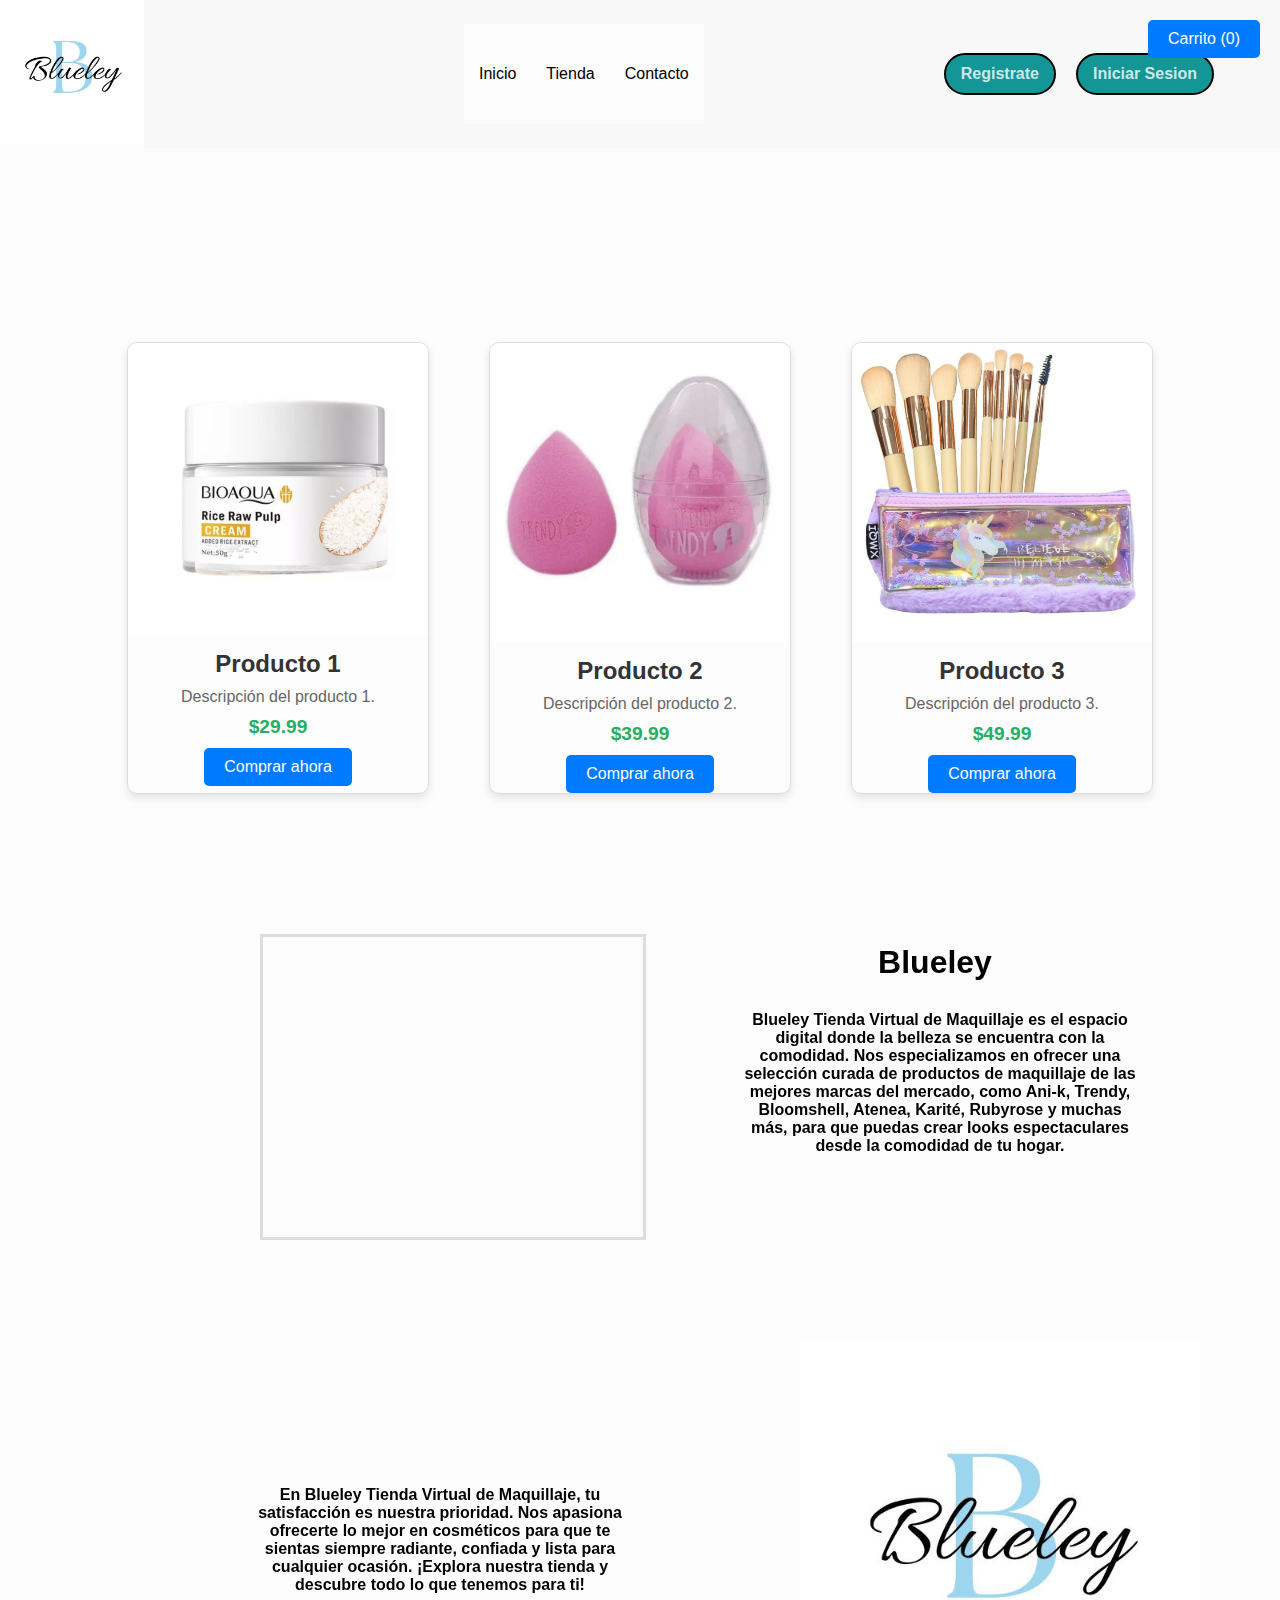
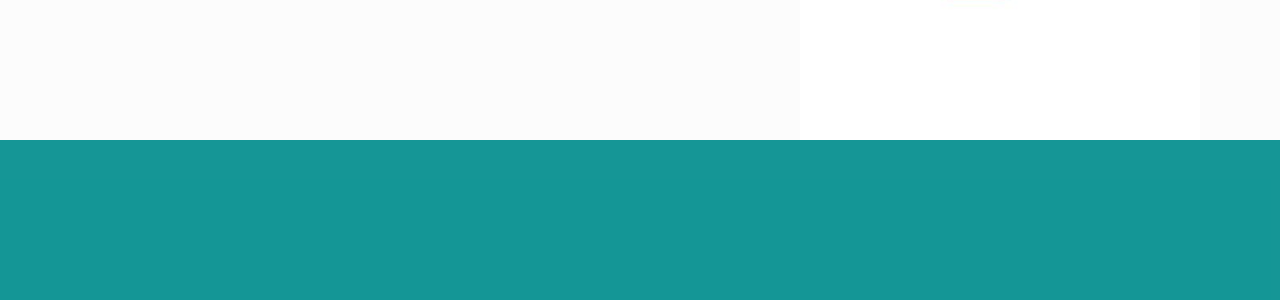
==== src/Index.html @ ee38b4e5 "Se agregan las secciones de tienda y contacto, se establece el boton de carrito que toca ajustarce" ====
<!DOCTYPE html>
<html>
  <head>
    <meta charset="utf-8" />
    <meta http-equiv="X-UA-Compatible" content="IE=edge" />
    <title>Bluley</title>
    <meta name="viewport" content="width=device-width, initial-scale=1" />
    <link
      rel="stylesheet"
      type="text/css"
      media="screen"
      href="Estilos/style.css"
    />
    <link rel="stylesheet" href="index.php" />
    <link rel="stylesheet" href="index.sql" />

    <link rel="icon" href="img/Bluley logo.jpg" />
    <script src="Inicio.js"></script>
  </head>
  <body>
    <!-- Cabecera -->
    <header class="Cabecera">
      <a href="#" class="logo"> <img src="img/Bluley logo.jpg" /></a>
      <nav>
        <ul>
          <li>
            <a href="Index.html" class="link">Inicio</a>
          </li>

          <li><a href="Tienda.html">Tienda</a></li>
          <li><a href="Contacto.html">Contacto</a></li>
        </ul>
      </nav>
      <!-- Botón del carrito -->
      <button class="cart-button" onclick="toggleCart()">Carrito (0)</button>

      <!-- Carrito -->
      <div class="cart-container" id="cart">
        <div class="cart-header">
          <h2>Carrito</h2>
          <button onclick="toggleCart()">×</button>
        </div>
        <div class="cart-items" id="cart-items">
          <!-- Productos del carrito -->
        </div>
        <div class="cart-footer">Total: $<span id="cart-total">0.00</span></div>
      </div>

      <button class="button1">Registrate</button>
      <button class="button2">Iniciar Sesion</button>
    </header>

    <video muted autoplay loop>
      <source
        src="Video/coverr-putting-makeup-on-3918-1080p.mp4"
        type="video/mp4"
      />
    </video>

    <div class="product-row">
      <div class="product-card">
        <img
          src="img/Crema de Bioa.jpg"
          alt="Producto 1"
          class="product-image"
        />
        <h2 class="product-title">Producto 1</h2>
        <p class="product-description">Descripción del producto 1.</p>
        <span class="product-price">$29.99</span>
        <button class="buy-button">Comprar ahora</button>
      </div>
      <div class="product-card">
        <img src="img/La esponja .jpg" alt="Producto 2" class="product-image" />
        <h2 class="product-title">Producto 2</h2>
        <p class="product-description">Descripción del producto 2.</p>
        <span class="product-price">$39.99</span>
        <button class="buy-button">Comprar ahora</button>
      </div>
      <div class="product-card">
        <img src="img/Brochas.jpg" alt="Producto 3" class="product-image" />
        <h2 class="product-title">Producto 3</h2>
        <p class="product-description">Descripción del producto 3.</p>
        <span class="product-price">$49.99</span>
        <button class="buy-button">Comprar ahora</button>
      </div>
    </div>

    <div class="video-text-grid">
      <video class="circular-video" autoplay muted loop>
        <source
          src="Video/coverr-cosmic-blue-glitter-makeup-close-up-1080p.mp4"
          type="video/mp4"
        />
        Tu navegador no soporta el video.
      </video>

      <div>
        <h1 class="Titulo1">Blueley</h1>
        <p class="Parrafo1">
          Blueley Tienda Virtual de Maquillaje es el espacio digital donde la
          belleza se encuentra con la comodidad. Nos especializamos en ofrecer
          una selección curada de productos de maquillaje de las mejores marcas
          del mercado, como Ani-k, Trendy, Bloomshell, Atenea, Karité, Rubyrose
          y muchas más, para que puedas crear looks espectaculares desde la
          comodidad de tu hogar.
        </p>
      </div>
    </div>

    <div class="contenedor">
      <p>
        En Blueley Tienda Virtual de Maquillaje, tu satisfacción es nuestra
        prioridad. Nos apasiona ofrecerte lo mejor en cosméticos para que te
        sientas siempre radiante, confiada y lista para cualquier ocasión.
        ¡Explora nuestra tienda y descubre todo lo que tenemos para ti!
      </p>
      <img src="img/Bluley logo.jpg" alt="Logo descriptivo" />
    </div>

    <!-- Footer -->
    <footer class="footer"></footer>
  </body>
</html>
---- src/Estilos/style.css ----
* {
  font-family: Arial, sans-serif;
  margin: 0;
  padding: 0;
  background-color: #fcfcfc;
}

header {
  background-color: #f8f8f8;

  display: flex;
  align-items: center; /* Alinea verticalmente */

  width: 80.6rem;
  font-size: 16px;
}

.logo img {
  max-width: 9rem; /* El logo no será más ancho que 100px */
  height: auto; /* Mantiene la proporción */
}

nav {
  display: grid;
  display: flex; /* Activa Flexbox */
  justify-content: center; /* Centra horizontalmente */
  align-items: center; /* Centra verticalmente si es necesario */
  height: 100px; /* Ajusta según el diseño */
  margin-left: 20rem;
}

nav ul {
  list-style: none;
  display: flex;
  text-align: center;
  justify-content: center;
}

nav ul li a {
  display: block;

  text-decoration: none;
  padding: -0px 15px; /* Reducimos el padding */
  color: #000000;
  align-items: center;

  transition: background-color 0.3s;
}

.button1 {
  display: inline-block;
  padding: 10px 15px;
  font-weight: 750;
  font-family: Arial, Helvetica, sans-serif;

  color: rgba(255, 255, 255, 0.795);
  margin-inline-start: 15rem;

  border-radius: 5px;
  font-size: 16px;
  text-align: center;
  border: none;
  cursor: pointer;
  border-radius: 10rem;
  background-color: rgba(9, 145, 145, 0.952);
  border: 2px solid #000000; /* Grosor, estilo y color */
}

.button1:hover {
  background-color: #030303;
}

.button2 {
  display: grid;
  padding: 10px 15px;
  font-weight: 750;
  font-family: Arial, Helvetica, sans-serif;
  margin: 20px;
  color: rgba(255, 255, 255, 0.795);

  border-radius: 10rem;
  font-size: 16px;
  text-align: center;
  border: none;
  cursor: pointer;
  background-color: rgba(9, 145, 145, 0.952);
  border: 2px solid #000000; /* Grosor, estilo y color */
}

.button2:hover {
  background-color: #030303;
}

.product-card {
  width: 300px; /* Ancho del contenedor */
  border: 1px solid #ddd; /* Borde sutil */
  border-radius: 10px; /* Bordes redondeados */
  box-shadow: 0 4px 8px rgba(0, 0, 0, 0.1); /* Sombra suave */
  overflow: hidden; /* Recorta contenido fuera de los bordes redondeados */
  text-align: center; /* Centra el texto */
  font-family: Arial, sans-serif; /* Fuente del texto */
  margin: 20px; /* Espaciado alrededor del contenedor */
}

.product-image {
  width: 100%; /* Imagen ocupa todo el ancho */
  height: auto; /* Mantiene la proporción */
}

.product-title {
  font-size: 1.5em; /* Tamaño del título */
  margin: 10px 0; /* Espaciado superior e inferior */
  color: #333; /* Color del texto */
}

.product-description {
  font-size: 1em; /* Tamaño de la descripción */
  color: #666; /* Color gris para el texto */
  margin: 10px; /* Espaciado alrededor */
}

.product-price {
  font-size: 1.2em; /* Tamaño del precio */
  font-weight: bold; /* Texto en negrita */
  color: #27ae60; /* Verde */
  display: block; /* Ocupa una línea completa */
  margin: 10px 0; /* Espaciado */
}

.buy-button {
  background-color: #007bff; /* Azul brillante */
  color: white; /* Texto blanco */
  border: none; /* Sin borde */
  border-radius: 5px; /* Bordes redondeados */
  padding: 10px 20px; /* Relleno interno */
  font-size: 1em; /* Tamaño del texto */
  cursor: pointer; /* Cambia el cursor al pasar sobre el botón */
  transition: background-color 0.3s ease; /* Animación de transición */
}

.buy-button:hover {
  background-color: #0056b3; /* Oscurece el azul al pasar el ratón */
}

.product-row {
  display: flex; /* Activa Flexbox */
  gap: 20px; /* Espaciado entre los contenedores */
  justify-content: center; /* Centra los contenedores horizontalmente */
  flex-wrap: wrap; /* Permite que los elementos salten a la siguiente línea si es necesario */
  padding: 20px; /* Espaciado interno del contenedor principal */
}

.product-card {
  width: 300px; /* Tamaño fijo de cada tarjeta */
  border: 1px solid #ddd;
  border-radius: 10px;
  box-shadow: 0 4px 8px rgba(0, 0, 0, 0.1);
  text-align: center;
}

#Principal {
  background-image: url(img/Bluley\ logo.jpg);

  font-size: 18px;
  filter: brightness (80%);
  background-size: cover;
}

#hero {
  min-height: 100hv;
  position: relative;
}

video {
  position: relative;
  top: 0;
  left: 0;
  width: 100%;
  height: 20%;
  object-fit: cover;
}

.capa {
  position: absolute;
  top: 0;
  left: 0;
  width: 100%;
  height: 100%;
  background: #1c1c1d;
  opacity: 0.5;
  mix-blend-mode: overlay;
}

.Titulo1 {
  font-family: Arial, Helvetica, sans-serif;
  margin-left: 5rem;

  width: 250px;
  text-align: center;
  padding: 10px;
}

.Parrafo1 {
  font-family: Source Sans Pro, BlinkMacSystemFont, "Segoe UI", Roboto, Oxygen,
    Ubuntu, Cantarell, "Open Sans", "Helvetica Neue", sans-serif;
  font-weight: 600;
  text-align: center;
  width: 400px;
  padding: 20px;
}

/* Estilos para el botón del carrito */
.cart-button {
  position: fixed;
  top: 20px;
  right: 20px;
  background-color: #007bff;
  color: #fff;
  border: none;
  padding: 10px 20px;
  border-radius: 5px;
  cursor: pointer;
  font-size: 16px;
}

/* Estilos del carrito */
.cart-container {
  position: fixed;
  top: 0;
  right: -100%;
  width: 300px;
  height: 100%;
  background-color: #f8f9fa;
  box-shadow: -2px 0 5px rgba(0, 0, 0, 0.2);
  transition: right 0.3s ease;
  padding: 20px;
  display: flex;
  flex-direction: column;
}

.cart-container.open {
  right: 0;
}

.cart-header {
  display: flex;
  justify-content: space-between;
  align-items: center;
  margin-bottom: 10px;
}

.cart-header h2 {
  margin: 0;
}

.cart-header button {
  background: none;
  border: none;
  font-size: 20px;
  cursor: pointer;
}

.cart-items {
  flex: 1;
  overflow-y: auto; /* Permite la barra desplazante */
  border-top: 1px solid #ddd;
  padding-top: 10px;
}

.cart-item {
  display: flex;
  justify-content: space-between;
  margin-bottom: 10px;
}

.cart-footer {
  border-top: 1px solid #ddd;
  padding-top: 10px;
  font-weight: bold;
}

.contenedor {
  display: flex;
  align-items: center;
}

.contenedor img {
  height: 400px;
  margin-inline-start: 10rem;
}

.contenedor p {
  text-align: center;
  font-weight: 600;
  width: 400px;
  margin-left: 15rem;
}

.video-text-grid {
  display: grid;

  grid-template-columns: 1fr 1fr; /* Dos columnas iguales */
  padding: 100px;
  margin-left: 10rem;
}

.circular-video {
  position: unset;

  width: 380px; /* Ancho del video */
  height: 300px;

  border: 3px solid #ddd; /* Opcional: Borde decorativo */
  overflow: hidden; /* Oculta cualquier parte fuera de los bordes */
}

.footer {
  display: flex;
  justify-content: space-around; /* Espacia las columnas */
  background-color: rgba(9, 145, 145, 0.952);
  text-align: center;

  padding: 80px;
}

.footer div {
  max-width: 300px;
}

.footer h3 {
  margin-top: 0;
}

.footer a {
  text-decoration: none;
}

.footer a:hover {
  text-decoration: underline;
}
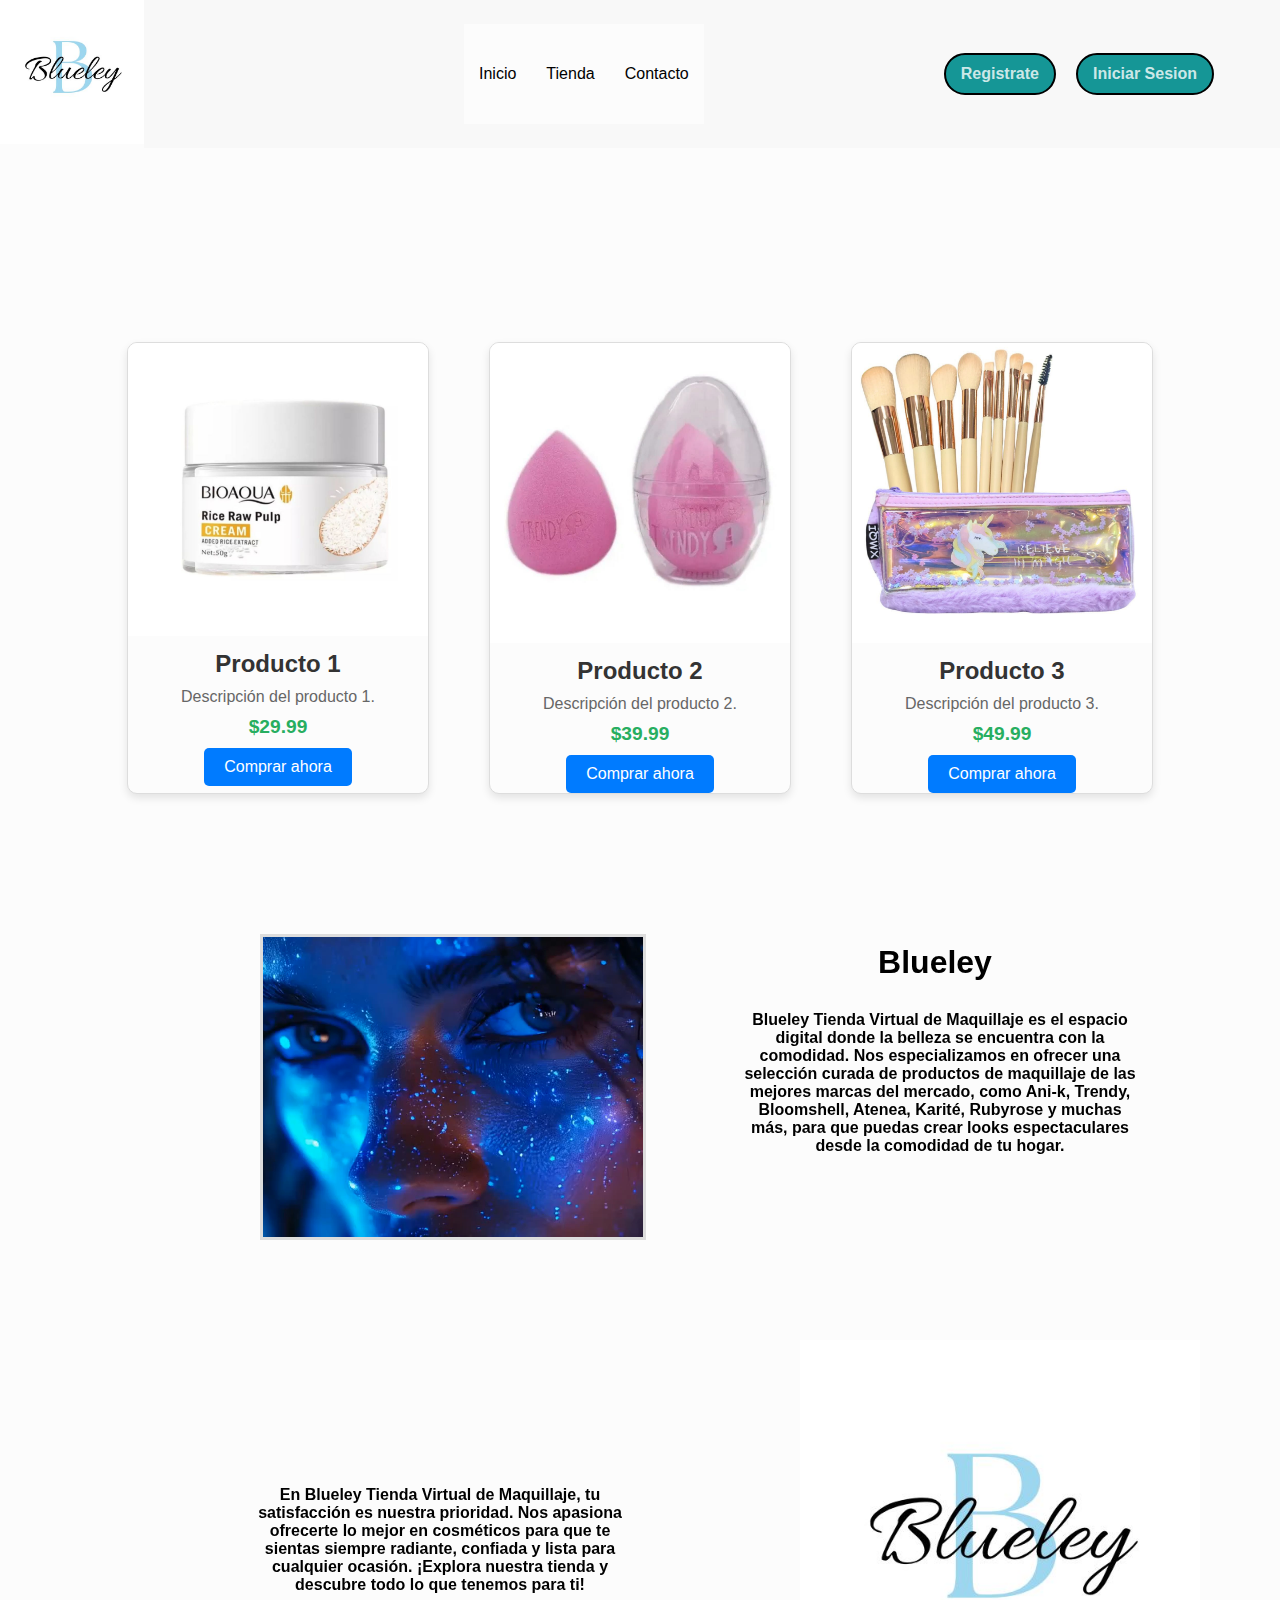
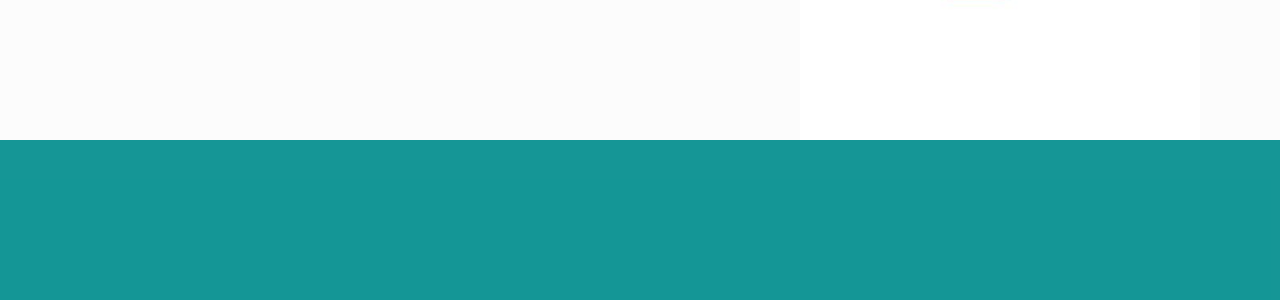
==== commit 91e225e7: "Se agregan las secciones de registrarse y login le da la funcion a los respectivos botones su funcio" ====
--- a/src/Index.html
+++ b/src/Index.html
@@ -28,23 +28,9 @@
           </li>
 
           <li><a href="Tienda.html">Tienda</a></li>
-          <li><a href="Contacto.html">Contacto</a></li>
+          <li><a href="">Contacto</a></li>
         </ul>
       </nav>
-      <!-- Botón del carrito -->
-      <button class="cart-button" onclick="toggleCart()">Carrito (0)</button>
-
-      <!-- Carrito -->
-      <div class="cart-container" id="cart">
-        <div class="cart-header">
-          <h2>Carrito</h2>
-          <button onclick="toggleCart()">×</button>
-        </div>
-        <div class="cart-items" id="cart-items">
-          <!-- Productos del carrito -->
-        </div>
-        <div class="cart-footer">Total: $<span id="cart-total">0.00</span></div>
-      </div>
 
       <button class="button1">Registrate</button>
       <button class="button2">Iniciar Sesion</button>
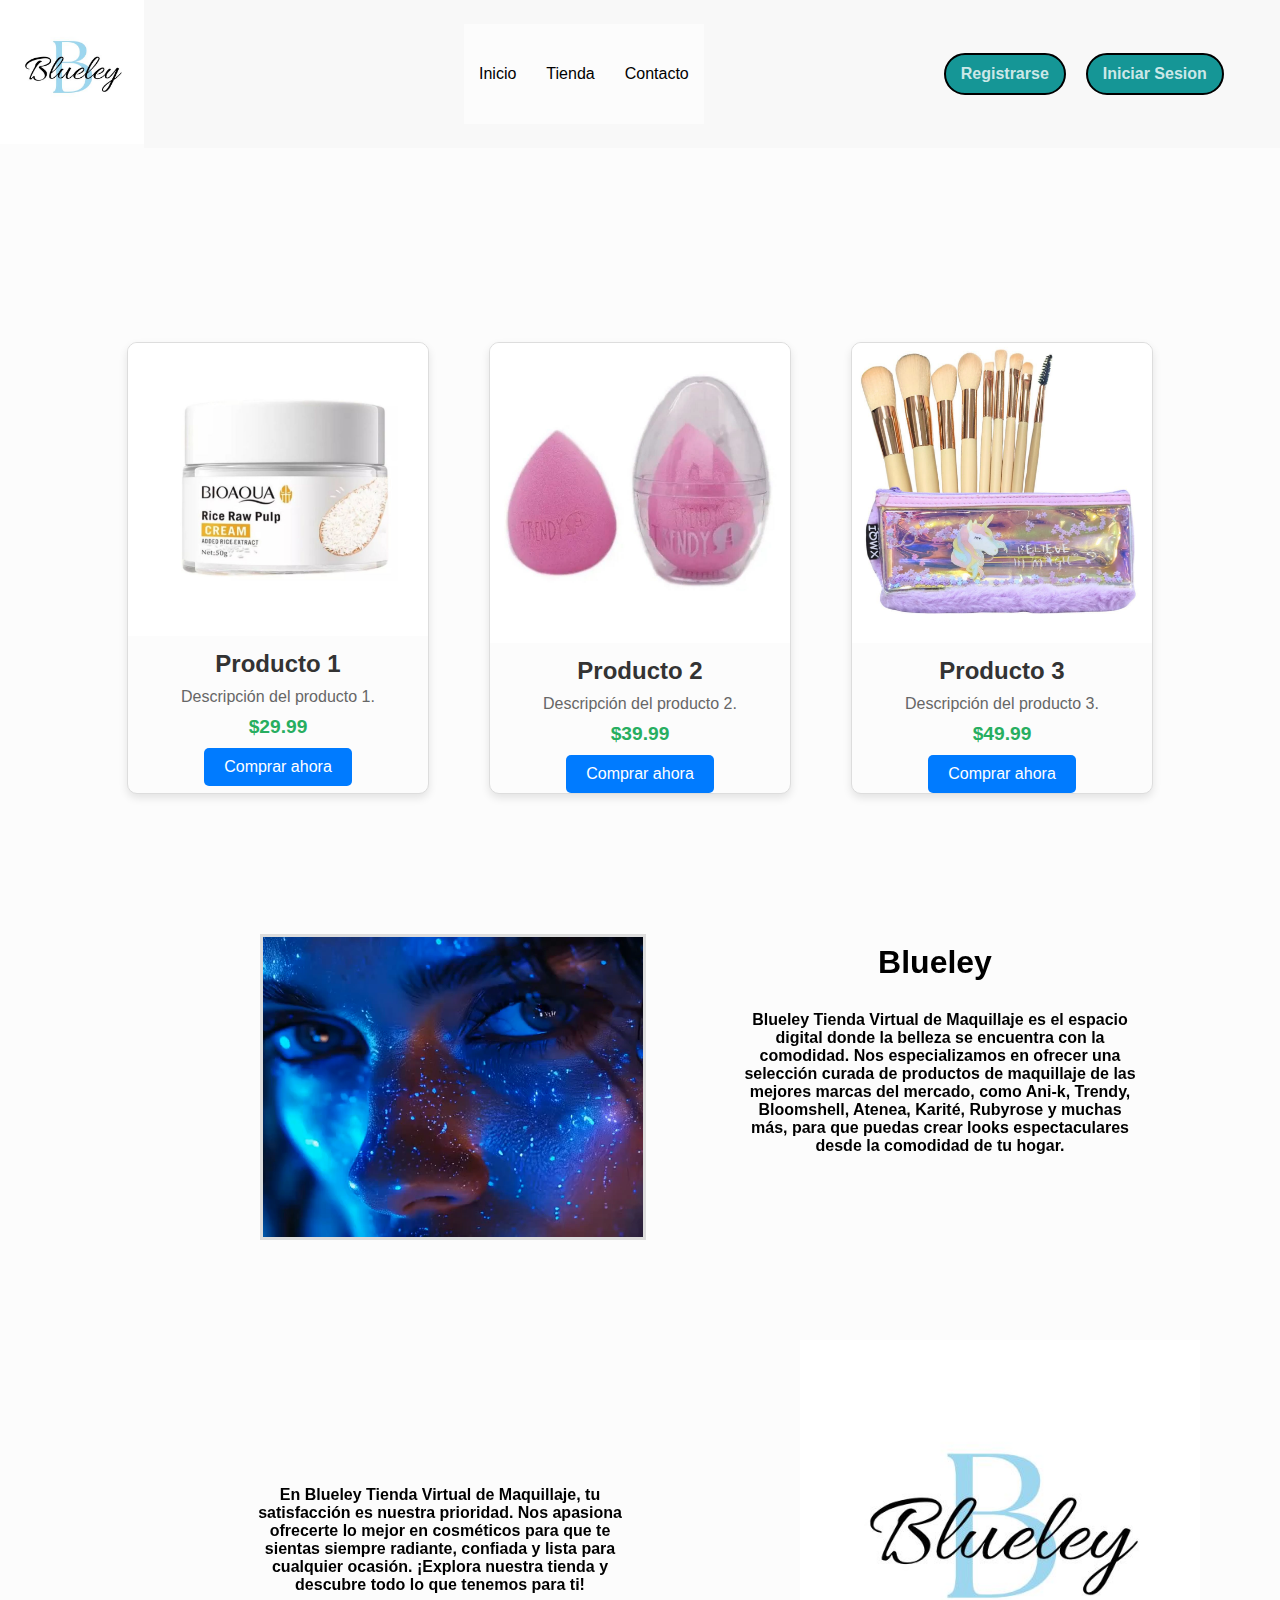
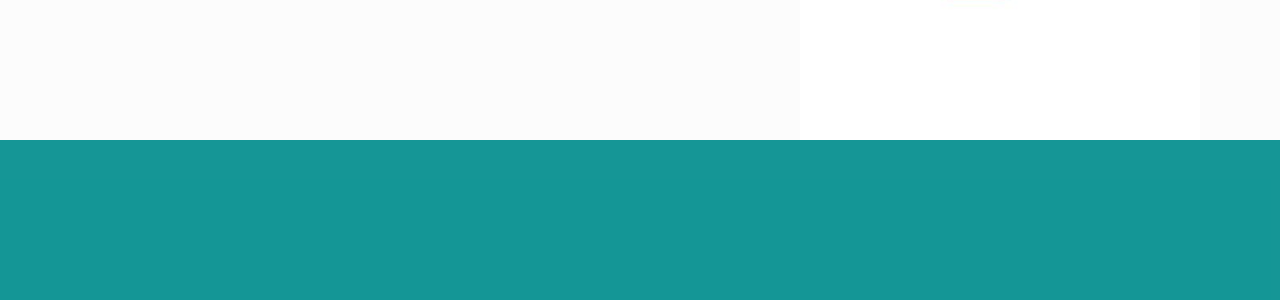
==== commit bd0571de: "Se implemento el boton de carrito de compras, donde se muestra la cantidad, nombre del producto y pr" ====
--- a/src/Index.html
+++ b/src/Index.html
@@ -32,8 +32,8 @@
         </ul>
       </nav>
 
-      <button class="button1">Registrate</button>
-      <button class="button2">Iniciar Sesion</button>
+      <a href="Registrarse.html" class="Button1">Registrarse</a>
+      <a href="InicioSecion.html" class="Button2">Iniciar Sesion</a>
     </header>
 
     <video muted autoplay loop>
--- a/src/Estilos/style.css
+++ b/src/Estilos/style.css
@@ -47,7 +47,7 @@
   transition: background-color 0.3s;
 }
 
-.button1 {
+.Button1 {
   display: inline-block;
   padding: 10px 15px;
   font-weight: 750;
@@ -55,7 +55,7 @@
 
   color: rgba(255, 255, 255, 0.795);
   margin-inline-start: 15rem;
-
+  text-decoration: none;
   border-radius: 5px;
   font-size: 16px;
   text-align: center;
@@ -66,18 +66,18 @@
   border: 2px solid #000000; /* Grosor, estilo y color */
 }
 
-.button1:hover {
+.Button1:hover {
   background-color: #030303;
 }
 
-.button2 {
+.Button2 {
   display: grid;
   padding: 10px 15px;
   font-weight: 750;
   font-family: Arial, Helvetica, sans-serif;
   margin: 20px;
   color: rgba(255, 255, 255, 0.795);
-
+  text-decoration: none;
   border-radius: 10rem;
   font-size: 16px;
   text-align: center;
@@ -87,7 +87,7 @@
   border: 2px solid #000000; /* Grosor, estilo y color */
 }
 
-.button2:hover {
+.Button2:hover {
   background-color: #030303;
 }
 
